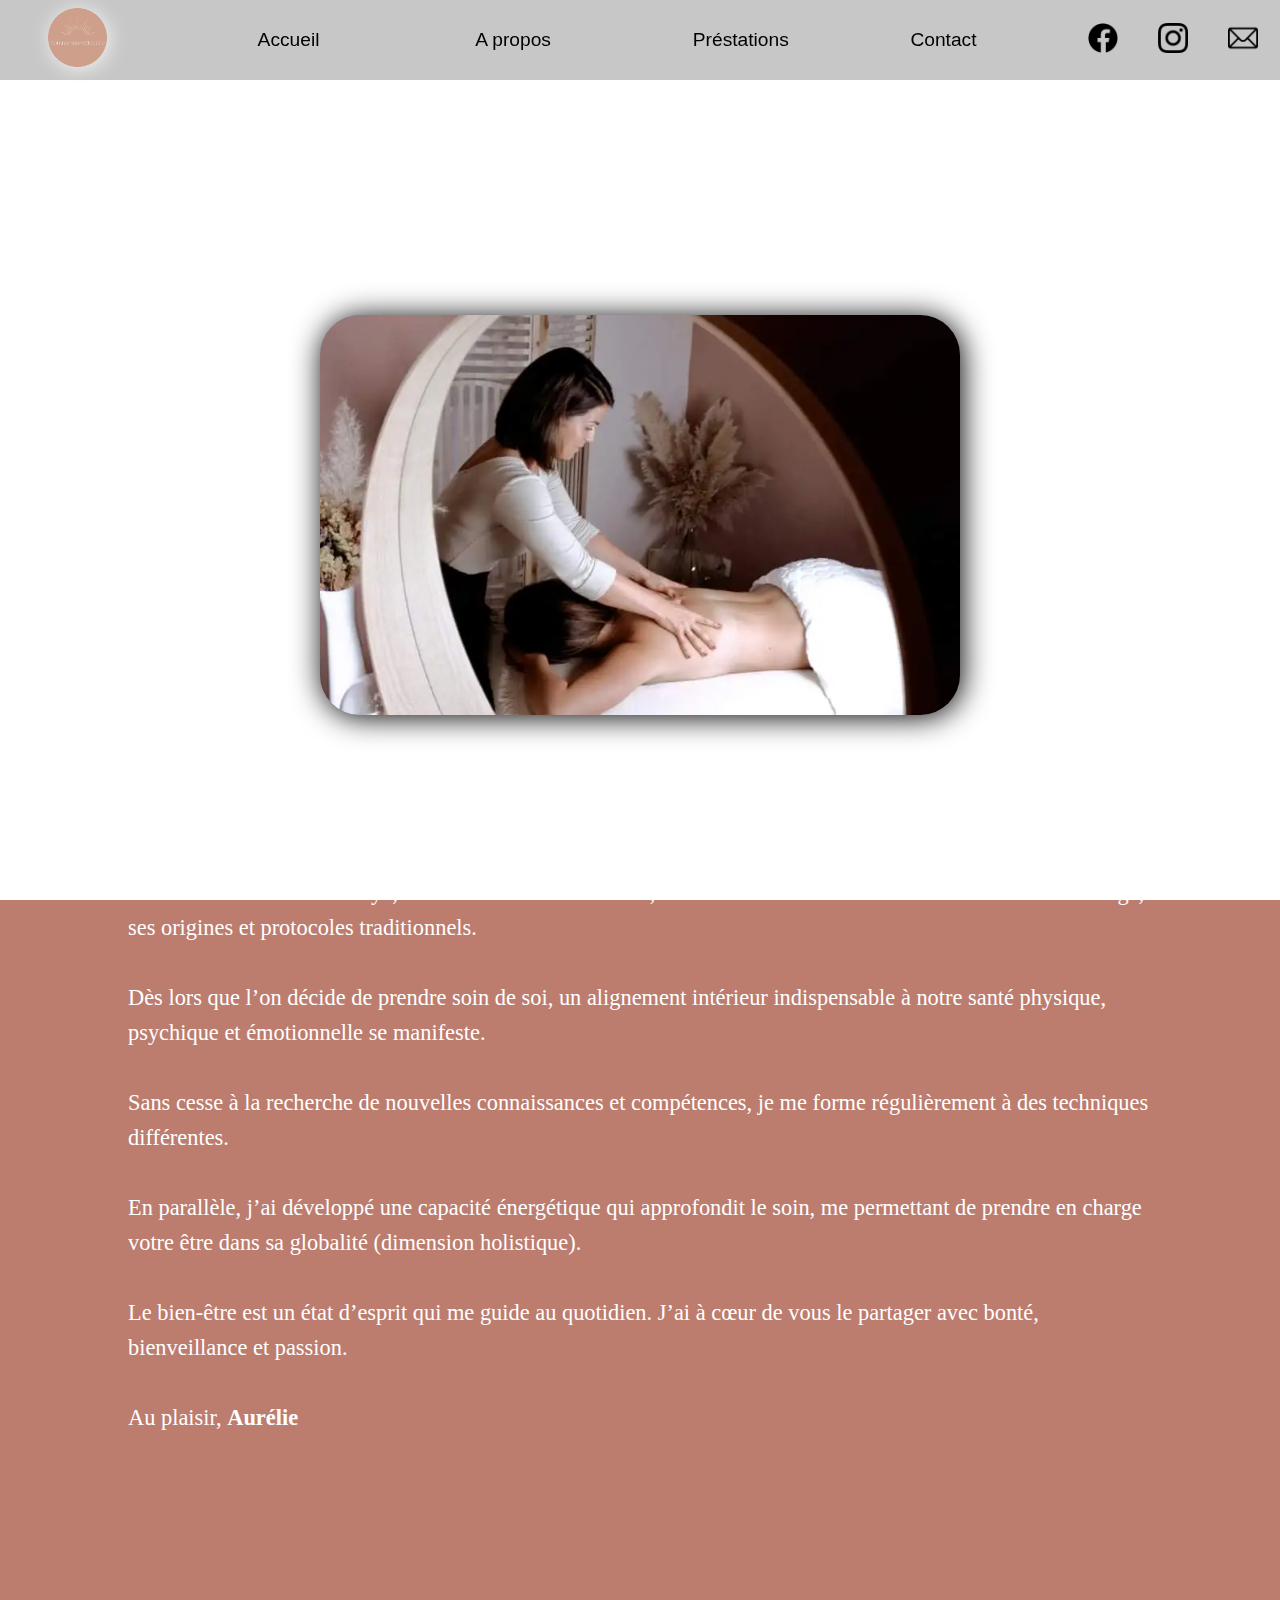
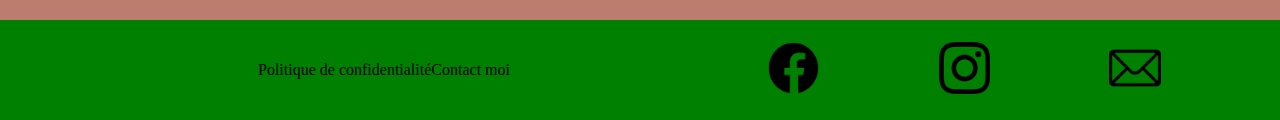
==== page/pageAbout/index2.html @ f1d7e5e0 "evidence" ====
<!DOCTYPE html>
<html lang="en">
  <head>
    <meta charset="UTF-8" />
    <meta http-equiv="X-UA-Compatible" content="IE=edge" />
    <meta name="viewport" content="width=device-width, initial-scale=1.0" />
    <link rel="stylesheet" href="style2.css" />
    <title>A propos de moi</title>
  </head>
  <body>
    <header>
      <div class="logo-menu">
        <img src="/img/icon/menu.webp" alt="menu logo" />
      </div>
      <nav class="navbar">
        <ul class="navbar-menu">
          <li id="logo-navbar">
            <img src="/img/logo.webp" alt="logo Comme une évidence" />
          </li>
          <li><a href="/index.html#accueil">Accueil</a></li>
          <li><a href="/index.html#about">A propos</a></li>
          <li><a href="/index.html#prestations">Préstations </a></li>
          <li><a href="/index.html#footer">Contact</a></li>
        </ul>

        <ul class="navbar-sociaux">
          <li><img src="/img/icon/facebook.webp" alt="facebook" /></li>
          <li><img src="/img/icon/instagram.webp" alt="instagram" /></li>
          <li>
            <a href="mailto:a.commeuneevidence@gmail.com"
              ><img src="/img/icon/mail.webp" alt="Email"
            /></a>
          </li>
        </ul>
      </nav>
    </header>

    <section class="about">
      <div class="about-container">
        <div class="about-container-pic">
          <div class="title">
            <h2>A propos de Moi</h2>
          </div>
          <div class="pic"></div>
        </div>
        <div class="about-container-para">
          <p>
            Esthéticienne diplômée depuis 2007, les soins du corps m’ont
            toujours paru être « Comme une évidence ». Une formation à l’école
            Azendaye, N°1 du Bien-être en France, a enrichi mes connaissances de
            la culture du massage, ses origines et protocoles traditionnels.<br />
            <br />
            Dès lors que l’on décide de prendre soin de soi, un alignement
            intérieur indispensable à notre santé physique, psychique et
            émotionnelle se manifeste.<br />
            <br />
            Sans cesse à la recherche de nouvelles connaissances et compétences,
            je me forme régulièrement à des techniques différentes.<br />
            <br />
            En parallèle, j’ai développé une capacité énergétique qui
            approfondit le soin, me permettant de prendre en charge votre être
            dans sa globalité (dimension holistique).<br />
            <br />
            Le bien-être est un état d’esprit qui me guide au quotidien. J’ai à
            cœur de vous le partager avec bonté, bienveillance et passion.
            <br />
            <br /><span>Au plaisir, <strong>Aurélie</strong></span>
          </p>
        </div>
      </div>
    </section>

    <footer>
      <ul class="footer-ref">
        <li>Politique de confidentialité</li>
        <li>Contact moi</li>
        <li></li>
        <li></li>
      </ul>

      <ul class="footer-sociaux">
        <li><img src="/img/icon/facebook.webp" alt="facebook" /></li>
        <li><img src="/img/icon/instagram.webp" alt="instagram" /></li>
        <li>
          <a href="mailto:a.commeuneevidence@gmail.com"
            ><img src="/img/icon/mail.webp" alt="mail"
          /></a>
        </li>
      </ul>
    </footer>

    <script src="index2.js"></script>
  </body>
</html>
---- page/pageAbout/style2.css ----
/***** Variable ****/

@font-face {
    font-family: "tanPearl";
    src: url("../font/Tan Pearl/TAN-PEARL.ttf");
    font-display: swap;
  }



* {
    padding: 0;
    margin: 0;
    box-sizing: border-box;
    list-style: none;
} 

html, body {
    overflow-x: hidden;
    scroll-behavior: smooth;
    cursor: default;
    background: #bc7d6f;
}

header {
    position: relative;
    width: 100%;
    height: 80px;
}

header:before {
    content: "";
    position: absolute;
    height: 100vh;
    width: 100%;
    background: white;
    top: 0;
    animation: headerLoading 3s ease-in-out forwards;
}

header .logo-menu {
   display: none;
   position: fixed;
   transition: 0.5s ease;
}


header .logo-menu img {
    width: 50px;
    height: 50px;
}

.navbar {
    position: fixed;
    top: 0;
    display: flex;
    align-items: center;
    justify-content: space-around;
    height: 80px;
    width: 100%;
    background: rgba(128, 128, 128, 0.445);
    transition: 0.8s ease;
    z-index: 5;
}

.navbar-menu {
    display: flex;
    align-items: center;
    justify-content: space-around;
    height: 100%;
    width: 85%;
    transition: 0.8s ease;
}

#logo-navbar img {
    width: 75px;
    height: 75px;
    transition: 0.8s ease;
    filter: drop-shadow(2px 2px 10px whitesmoke);
}

#logo-navbar:hover {
    transform: scale(1.1);
    transition: 0.3s ease;
  }

 .navbar-menu li {
        width: 100%;
        font-size: 1.2rem;
        font-family: sans-serif;
        margin: 0 40px 0 40px;
        transition: 0.8s ease;
        cursor: pointer;
 } 

 .navbar-menu a {
    color: black;
    text-decoration: none;
 }

 .navbar-menu a:hover {
    color: #b48e7f;
    filter: drop-shadow(2px 2px 5px white);
    transition: 0.5s ease;
 }

 .navbar-sociaux {
    display: flex;
    align-items: center;
    justify-content: space-around;
    width: 15%;
    height: 100%;
    transition: 0.8s ease;
 }

 .navbar-sociaux li img {
    width: 30px;
    height: 30px;
    margin-right: 40px;
    transition: 0.8s ease;
    cursor: pointer;
 }

 .about {
    width: 100%;
    height: 1500px;
 }

 .about-container {
    display: flex;
    flex-direction: column;
    justify-content: center;
    align-items: center;
    margin: 40px auto;
 }

 .about-container-pic {
    width: 50%;
    height: 500px;
    margin: 60px auto;
 }

 .about-container-pic .title {
    width: 100%;
    height: 15%;
    margin: 30px auto;
    text-align: center;
    text-transform: uppercase;
    color: white;
 }

 .about-container-pic .pic {
    width: 100%;
    height: 80%;
    border-radius: 40px;
    filter: drop-shadow(2px 2px 15px black);
    background: url('/img/profilpic.webp') center/cover; 
 }

 .about-container-para {
    width: 80%;
    height: 900px;
 }

 .about-container-para p {
    margin: 100px auto;
    font-size: 1.4rem;
    font-weight: 500;
    line-height: 35px;
    color: white;
 }

 footer {
    display: flex;
    width: 100%;
    height: 100px;
    background: green;
 }

 footer ul {
    display: flex;
 }

 .footer-ref {
    display: flex;
    justify-content: center;
    align-items: center;
    width: 60%;
 }

 .footer-sociaux {
    display: flex;
    justify-content: center;
    align-items: center;
    width: 40%;
 }
 ul img {
    width: 30%;
    height: auto;
 }



 /**** Js Anime *****/

 .navbar-anim {
    height: 45px;
    background: #b48e7f;
    transition: 0.8s ease;
    z-index: 3;
 }

 .navbar-anim #logo-navbar img {
    width: 40px;
    height: 40px;
    transition: 0.8s ease;
 }

 .navbar-anim li {
    font-size: 1.2rem;
 }

 .navbar-anim a:hover {
    color: black;
    text-decoration: none;
 }

/**** Media Query ****/ 

@media screen and (max-width: 970px) {


    header .logo-menu {
        transition: 0.5s ease;
        display: block;
         position: fixed;
         top: 40px;
         left: 40px;
         z-index: 6;
       
     }

     .about {
        height: 1900px;
     }

   
     .about-container-pic {
        width: 75%;
        height: 300px;
     }
 }

 /**** KeyFrame ****/

 @keyframes headerLoading {
    from {
      opacity: 100%;
      z-index: 100;
    }
    to {
      z-index: -1;
      opacity: 0%;
      background: transparent;
    }
  }

 /**** Js NavBar Mobile ****/ 

 .navbar-mobile {
   position: fixed;
    display: flex;
    flex-direction: column;
    justify-content: center;
    align-items: center;
    height: 100vh;
    width: 100%;
    transform: translateX(-100%);
    opacity: 0.2;
    z-index: 1;
    transition: 0.8s ease-in-out;
 }

 .navbar-mobile .navbar-menu {
    display: flex;
    justify-content: space-around;
    align-items: center;
    flex-direction: column;
    height: 80%;
    width: 100%;
    padding-top: 50px;
    background: #b48e7f;
 }

 .navbar-mobile .navbar-menu #logo-navbar img {
    width: 100px;
    height: 100px;
 }

 .navbar-mobile .navbar-menu li {
    display: flex;
    justify-content: center;
    align-items: center;
    font-size: 1.5rem;
 }

.navbar-mobile .navbar-sociaux {
    display: flex;
    height: 20%;
    width: 100%;
    background: #b48e7f;
}

.navbar-mobile-toggle {
    transform: translateX(0);
    opacity: 1;
    transition: 0.8s ease-in-out;
  }
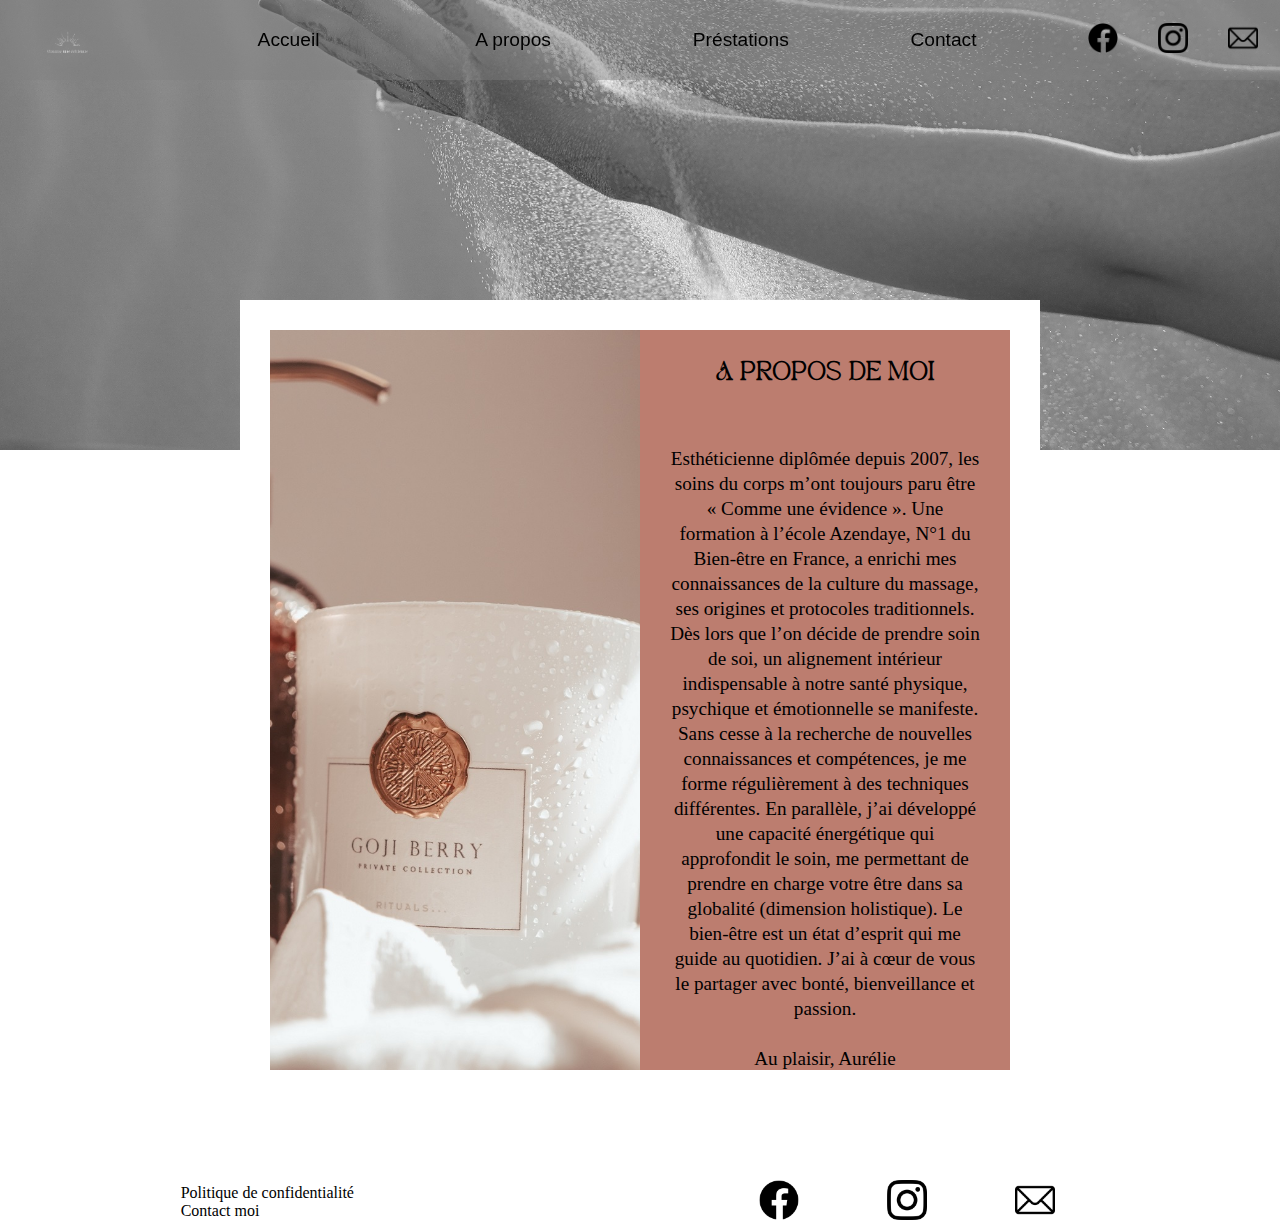
==== commit f4b8bd4e: "evidence" ====
--- a/page/pageAbout/index2.html
+++ b/page/pageAbout/index2.html
@@ -1,21 +1,22 @@
 <!DOCTYPE html>
-<html lang="en">
+<html lang="fr">
   <head>
     <meta charset="UTF-8" />
     <meta http-equiv="X-UA-Compatible" content="IE=edge" />
     <meta name="viewport" content="width=device-width, initial-scale=1.0" />
-    <link rel="stylesheet" href="style2.css" />
+    <link rel="stylesheet" href="/style/pages/style.css" />
     <title>A propos de moi</title>
   </head>
   <body>
-    <header>
+    <header id="about-page">
       <div class="logo-menu">
         <img src="/img/icon/menu.webp" alt="menu logo" />
       </div>
+
       <nav class="navbar">
         <ul class="navbar-menu">
           <li id="logo-navbar">
-            <img src="/img/logo.webp" alt="logo Comme une évidence" />
+            <img src="/img/logo-2023-noir.webp" alt="logo Comme une évidence" />
           </li>
           <li><a href="/index.html#accueil">Accueil</a></li>
           <li><a href="/index.html#about">A propos</a></li>
@@ -36,36 +37,34 @@
     </header>
 
     <section class="about">
-      <div class="about-container">
-        <div class="about-container-pic">
-          <div class="title">
-            <h2>A propos de Moi</h2>
+      <div class="about-title-container">
+        <div class="about-title-content">
+          <div class="about-picture"></div>
+        </div>
+        <div class="about-para-pic">
+          <div class="about-para-pic-content">
+            <div class="about-pic"></div>
+            <div class="about-para">
+              <h3>A propos de Moi</h3>
+              <p>
+                Esthéticienne diplômée depuis 2007, les soins du corps m’ont
+                toujours paru être « Comme une évidence ». Une formation à
+                l’école Azendaye, N°1 du Bien-être en France, a enrichi mes
+                connaissances de la culture du massage, ses origines et
+                protocoles traditionnels. Dès lors que l’on décide de prendre
+                soin de soi, un alignement intérieur indispensable à notre santé
+                physique, psychique et émotionnelle se manifeste. Sans cesse à
+                la recherche de nouvelles connaissances et compétences, je me
+                forme régulièrement à des techniques différentes. En parallèle,
+                j’ai développé une capacité énergétique qui approfondit le soin,
+                me permettant de prendre en charge votre être dans sa globalité
+                (dimension holistique). Le bien-être est un état d’esprit qui me
+                guide au quotidien. J’ai à cœur de vous le partager avec bonté,
+                bienveillance et passion. <br />
+                <br />Au plaisir, Aurélie
+              </p>
+            </div>
           </div>
-          <div class="pic"></div>
-        </div>
-        <div class="about-container-para">
-          <p>
-            Esthéticienne diplômée depuis 2007, les soins du corps m’ont
-            toujours paru être « Comme une évidence ». Une formation à l’école
-            Azendaye, N°1 du Bien-être en France, a enrichi mes connaissances de
-            la culture du massage, ses origines et protocoles traditionnels.<br />
-            <br />
-            Dès lors que l’on décide de prendre soin de soi, un alignement
-            intérieur indispensable à notre santé physique, psychique et
-            émotionnelle se manifeste.<br />
-            <br />
-            Sans cesse à la recherche de nouvelles connaissances et compétences,
-            je me forme régulièrement à des techniques différentes.<br />
-            <br />
-            En parallèle, j’ai développé une capacité énergétique qui
-            approfondit le soin, me permettant de prendre en charge votre être
-            dans sa globalité (dimension holistique).<br />
-            <br />
-            Le bien-être est un état d’esprit qui me guide au quotidien. J’ai à
-            cœur de vous le partager avec bonté, bienveillance et passion.
-            <br />
-            <br /><span>Au plaisir, <strong>Aurélie</strong></span>
-          </p>
         </div>
       </div>
     </section>
@@ -89,6 +88,25 @@
       </ul>
     </footer>
 
-    <script src="index2.js"></script>
+    <script src="/script/index.js"></script>
+    <script>
+      const logoMenu2 = document.querySelector(".logo-menu");
+      console.log(logoMenu);
+
+      logoMenu2.addEventListener("click", () => {
+        if (window.innerWidth < 972) {
+          console.log("coucoucoucoucou");
+          navBar.classList.toggle("navbar-mobile-toggle");
+        }
+      });
+
+      window.addEventListener("scroll", () => {
+        if (window.innerWidth > 972 && window.scrollY > 100) {
+          navBar.classList.add("navbar-anim");
+        } else {
+          navBar.classList.remove("navbar-anim");
+        }
+      });
+    </script>
   </body>
 </html>
--- a/style/pages/style.css
+++ b/style/pages/style.css
@@ -0,0 +1,1259 @@
+/**** Font ****/
+@font-face {
+  font-family: "tanPearl";
+  src: url("../font/Tan Pearl/TAN-PEARL.ttf");
+  font-display: swap;
+}
+@font-face {
+  font-family: "";
+  src: "";
+}
+/**** Variable Colors ****/
+/*** KeyFrames ***/
+@keyframes headerLoading {
+  from {
+    opacity: 100%;
+    z-index: 100;
+  }
+  to {
+    z-index: -1;
+    opacity: 0%;
+    background: transparent;
+  }
+}
+@keyframes logoBounce {
+  from {
+    transform: translateY(0);
+  }
+  to {
+    transform: translateY(-5px);
+  }
+}
+@keyframes fade {
+  from {
+    opacity: 0;
+  }
+  to {
+    opacity: 1;
+  }
+}
+@keyframes shine {
+  0% {
+    opacity: 0;
+    background-position: 0;
+  }
+  15% {
+    opacity: 1;
+  }
+  50% {
+    background-position: 350px;
+  }
+  85% {
+    opacity: 1;
+  }
+  100% {
+    opacity: 0;
+    background-position: 700px;
+  }
+}
+@keyframes shineTablette {
+  0% {
+    background-position: 0;
+  }
+  50% {
+    background-position: 175px;
+  }
+  100% {
+    background-position: 350px;
+  }
+}
+/***** Media Query ****/
+* {
+  box-sizing: border-box;
+  margin: 0;
+  padding: 0;
+  list-style: none;
+}
+
+html,
+body {
+  overflow-x: hidden;
+  scroll-behavior: smooth;
+  cursor: default;
+}
+
+#accueil {
+  position: relative;
+  width: 100%;
+  height: 100vh;
+  background: url("/img/headerbkgd.webp") center/cover;
+}
+#accueil .test-title {
+  position: absolute;
+  width: 100%;
+  min-height: 100vh;
+  padding: 0;
+  display: flex;
+  flex-direction: column;
+  justify-content: center;
+  align-items: center;
+  z-index: 5;
+  background: rgb(255, 250, 250);
+  animation: headerLoading 6.3s ease forwards;
+  animation-delay: 2.5s;
+}
+#accueil .test-title h1 {
+  display: flex;
+  justify-content: center;
+  align-items: center;
+  min-height: 100vh;
+  font-family: tanPearl;
+  font-display: swap;
+  font-size: 3rem;
+  font-weight: 800;
+  text-align: center;
+  padding: 60px;
+  color: rgba(255, 255, 255, 0.658);
+  transition: 0.5s ease-in-out;
+  background: linear-gradient(to right, #bc7d6f 0, rgba(128, 128, 128, 0.384) 5%, #bc7d6f 20%);
+  -webkit-background-clip: text;
+  -webkit-text-fill-color: transparent;
+  animation: shine 2.7s linear forwards;
+}
+@media screen and (max-width: 970px) {
+  #accueil .test-title h1 {
+    font-size: 2rem;
+    -webkit-background-clip: text;
+    animation: shineTablette 2.7s linear forwards;
+  }
+}
+#accueil .logo-menu {
+  display: none;
+}
+@media screen and (max-width: 970px) {
+  #accueil .logo-menu {
+    display: block;
+    position: fixed;
+    top: 40px;
+    left: 40px;
+    z-index: 3;
+  }
+  #accueil .logo-menu img {
+    width: 50px;
+    height: 50px;
+  }
+}
+
+nav {
+  position: fixed;
+  top: 0;
+  display: flex;
+  align-items: center;
+  justify-content: space-around;
+  height: 80px;
+  width: 100%;
+  background: rgba(128, 128, 128, 0.445);
+  transition: 0.8s ease;
+  z-index: 4;
+}
+@media screen and (max-width: 970px) {
+  nav {
+    transition: none;
+    opacity: 0;
+  }
+}
+nav .navbar-menu {
+  display: flex;
+  align-items: center;
+  justify-content: space-around;
+  height: 100%;
+  width: 85%;
+  transition: 0.8s ease;
+}
+@media screen and (max-width: 970px) {
+  nav .navbar-menu {
+    width: 100%;
+    transition: none;
+  }
+}
+nav .navbar-menu #logo-navbar img {
+  display: flex;
+  justify-content: center;
+  align-items: center;
+  width: 40%;
+  height: 40%;
+  padding-top: 15px;
+  transition: 0.8s ease;
+  filter: drop-shadow(2px 2px 10px whitesmoke);
+}
+nav .navbar-menu #logo-navbar img:hover {
+  transform: scale(1.1);
+  transition: 0.3s ease;
+}
+nav .navbar-menu li {
+  width: 100%;
+  font-size: 1.2rem;
+  font-family: sans-serif;
+  margin: 0 40px 0 40px;
+  transition: 0.8s ease;
+  cursor: pointer;
+}
+@media screen and (max-width: 970px) {
+  nav .navbar-menu li {
+    margin: 0 15px 0 15px;
+  }
+}
+nav .navbar-menu li a {
+  text-decoration: none;
+  color: black;
+}
+nav .navbar-menu li a:hover {
+  color: #b48e7f;
+  filter: drop-shadow(2px 2px 5px white);
+  transition: 0.5s ease;
+}
+nav .navbar-sociaux {
+  display: flex;
+  align-items: center;
+  justify-content: space-around;
+  width: 15%;
+  height: 100%;
+  transition: 0.8s ease;
+}
+@media screen and (max-width: 970px) {
+  nav .navbar-sociaux {
+    transition: none;
+  }
+}
+nav .navbar-sociaux li img {
+  width: 30px;
+  height: 30px;
+  margin-right: 40px;
+  transition: 0.8s ease;
+  cursor: pointer;
+}
+nav .navbar-sociaux li img:hover {
+  animation: logoBounce 0.5s forwards;
+  transition: 0.8s ease;
+}
+
+.title {
+  display: flex;
+  justify-content: center;
+  align-items: center;
+  margin: 0 auto;
+  width: 100%;
+  height: 100%;
+}
+.title .title-img {
+  width: 40%;
+  height: 40%;
+  background: url(/img/logo-2023-noir.webp) center/cover;
+}
+@media screen and (max-width: 970px) {
+  .title .title-img {
+    height: 40%;
+    width: 80%;
+  }
+}
+
+/**** JS Navbar ****/
+.navbar-anim {
+  height: 45px;
+  background: #bc7d6f;
+  transition: 0.8s ease;
+  z-index: 3;
+}
+.navbar-anim .navbar-menu {
+  transition: 0.8s ease;
+}
+.navbar-anim .navbar-menu #logo-navbar img {
+  width: 80px;
+  height: 80px;
+  transition: 0.8s ease;
+}
+.navbar-anim .navbar-menu li {
+  font-size: 1.2rem;
+}
+.navbar-anim .navbar-menu li a {
+  color: black;
+  text-decoration: none;
+}
+.navbar-anim .navbar-menu li a:hover {
+  color: black;
+}
+.navbar-anim .navbar-sociaux li img {
+  width: 20px;
+  height: 20px;
+}
+
+/**** JS NavBar Mobile ****/
+.navbar-mobile {
+  display: flex;
+  flex-direction: column;
+  justify-content: center;
+  align-items: center;
+  height: 100vh;
+  transform: translateX(-100%);
+  opacity: 0.2;
+  z-index: 2;
+  transition: 0.8s ease-in-out;
+}
+.navbar-mobile .navbar-menu {
+  display: flex;
+  justify-content: space-around;
+  align-items: center;
+  flex-direction: column;
+  height: 80%;
+  width: 100%;
+  padding-top: 50px;
+  background: #bc7d6f;
+}
+.navbar-mobile .navbar-menu #logo-navbar img {
+  width: 200px;
+  height: 200px;
+}
+.navbar-mobile .navbar-menu li {
+  display: flex;
+  justify-content: center;
+  align-items: center;
+  font-size: 1.5rem;
+}
+.navbar-mobile .navbar-sociaux {
+  display: flex;
+  height: 20%;
+  width: 100%;
+  background: #bc7d6f;
+}
+
+.navbar-mobile-toggle {
+  transform: translateX(0);
+  opacity: 1;
+  transition: 0.8s ease-in-out;
+}
+
+.mission-section {
+  height: 800px;
+  width: 100%;
+  background: url("/img/bkgd-mission.webp") center/cover;
+}
+@media screen and (max-width: 970px) {
+  .mission-section {
+    height: auto;
+  }
+}
+
+.mission-section-container {
+  display: flex;
+  justify-content: center;
+  align-items: center;
+  height: 100%;
+  max-width: 98%;
+}
+@media screen and (max-width: 970px) {
+  .mission-section-container {
+    flex-direction: column;
+    justify-content: center;
+    align-items: center;
+    height: auto;
+    max-width: 70rem;
+  }
+}
+.mission-section-container .container-text {
+  min-width: 45rem;
+  max-width: 45rem;
+  height: 30rem;
+  transform: translateX(-5rem);
+  background: #bc7d6f;
+  border-radius: 0.8rem;
+}
+@media screen and (max-width: 970px) {
+  .mission-section-container .container-text {
+    margin: 0 auto 50px auto;
+    transform: translateY(-5rem);
+    min-width: 20rem;
+    max-width: 20rem;
+  }
+}
+.mission-section-container .container-text .container-text-content {
+  display: flex;
+  flex-direction: column;
+  justify-content: center;
+  align-items: center;
+  width: 100%;
+  height: auto;
+  opacity: 0;
+  transform: translateX(-100px);
+  transition: 0.8s ease;
+}
+@media screen and (max-width: 970px) {
+  .mission-section-container .container-text .container-text-content {
+    display: flex;
+    flex-direction: column;
+    justify-content: center;
+    align-items: center;
+  }
+}
+.mission-section-container .container-text .container-text-content h2 {
+  text-transform: uppercase;
+  text-align: center;
+  margin: 25px 0;
+  font-size: 1.8rem;
+}
+@media screen and (max-width: 970px) {
+  .mission-section-container .container-text .container-text-content h2 {
+    font-size: 1.2rem;
+    margin-top: 150px;
+    margin-bottom: 10px;
+  }
+}
+.mission-section-container .container-text .container-text-content p {
+  width: 350px;
+  height: 500px;
+  text-align: center;
+  text-transform: uppercase;
+  font-weight: 700;
+  line-height: 45px;
+  margin-top: 15px;
+  color: white;
+}
+@media screen and (max-width: 970px) {
+  .mission-section-container .container-text .container-text-content p {
+    max-width: fit-content;
+    margin: 20px 15px 0 15px;
+    font-size: 0.8rem;
+    line-height: 28px;
+    font-weight: 500;
+  }
+}
+.mission-section-container .container-text .container-text-content a {
+  cursor: pointer;
+  text-decoration: none;
+  display: flex;
+  justify-content: center;
+  align-items: center;
+  margin-top: 50px;
+  height: auto;
+  color: #e4d2c8;
+  font-family: tanPearl;
+}
+@media screen and (max-width: 970px) {
+  .mission-section-container .container-text .container-text-content a {
+    margin: 0;
+    padding: 40px 0;
+  }
+}
+.mission-section-container .container-pic {
+  min-width: 25rem;
+  max-width: 30rem;
+  height: 25rem;
+  border-radius: 0.8rem;
+  z-index: 1;
+  background: url(/img/profilpic.webp) center/cover;
+  opacity: 0;
+  transition: 1.2s ease-in-out;
+}
+@media screen and (max-width: 970px) {
+  .mission-section-container .container-pic {
+    min-width: 15rem;
+    max-width: 15rem;
+    min-height: 10rem;
+    max-height: 10rem;
+    margin-top: 50px;
+  }
+}
+
+.vertical-text {
+  position: absolute;
+  right: 0;
+  display: flex;
+  justify-content: center;
+  align-items: flex-end;
+  height: 100%;
+  width: 3%;
+  transform: rotate(180deg);
+  letter-spacing: 2px;
+  font-size: 1rem;
+  font-family: tanPearl;
+  font-display: swap;
+  margin: 0 10px;
+  writing-mode: vertical-rl;
+  color: black;
+}
+@media screen and (max-width: 970px) {
+  .vertical-text {
+    display: none;
+  }
+}
+
+/**** JS anim ****/
+.separateur {
+  position: relative;
+  display: flex;
+  justify-content: center;
+  align-items: center;
+  height: 400px;
+  width: 100%;
+  background: url("/img/separateur-bkgd.webp") center/cover fixed;
+}
+@media screen and (max-width: 970px) {
+  .separateur {
+    height: 200px;
+  }
+}
+.separateur .carrousel-content {
+  display: flex;
+  justify-content: center;
+  align-items: center;
+  background: #e4d2c8;
+  width: 80%;
+  height: 80%;
+  border-radius: 25px;
+}
+@media screen and (max-width: 970px) {
+  .separateur .carrousel-content {
+    text-align: center;
+    width: 95%;
+    height: 85%;
+    font-size: 0.8rem;
+  }
+}
+.separateur .carrousel,
+.separateur .carrousel-avis {
+  height: 65%;
+  width: 70%;
+  background: #bc7d6f;
+  border-radius: 45px;
+  display: flex;
+  justify-content: center;
+  align-items: center;
+  padding: 30px;
+  font-size: 1.3rem;
+}
+@media screen and (max-width: 970px) {
+  .separateur .carrousel,
+  .separateur .carrousel-avis {
+    height: 80%;
+    width: 90%;
+    padding: 10px;
+  }
+}
+.separateur .carrousel strong,
+.separateur .carrousel-avis strong {
+  color: #ab7c72;
+}
+.separateur .carrousel span em,
+.separateur .carrousel-avis span em {
+  display: flex;
+  justify-content: center;
+  align-items: center;
+  text-align: center;
+  margin: 15px 0;
+}
+
+.slider div,
+.slider-avis div {
+  max-width: 100%;
+  padding: 0 15px;
+  display: none;
+}
+
+div.active,
+div.avis-active {
+  display: block;
+  animation: fade 0.8s ease;
+}
+
+.prestations-section {
+  position: relative;
+  display: flex;
+  flex-direction: column;
+  justify-content: space-between;
+  align-items: center;
+  width: 100%;
+  height: 800px;
+  overflow-y: hidden;
+  background: url(../../img/bkgdPrestations.webp) center/cover;
+}
+@media screen and (max-width: 1350px) {
+  .prestations-section {
+    height: auto;
+  }
+}
+.prestations-section .prestations-title {
+  position: relative;
+  width: 100%;
+  height: 15%;
+  display: flex;
+  justify-content: center;
+  align-items: center;
+  margin-top: 80px;
+  font-size: 1.8rem;
+  color: #dfc8c3;
+  letter-spacing: 2px;
+  text-transform: uppercase;
+}
+@media screen and (max-width: 970px) {
+  .prestations-section .prestations-title {
+    font-size: 1.3rem;
+    text-align: center;
+  }
+}
+.prestations-section .prestations-title::after {
+  content: "";
+  position: absolute;
+  width: 20%;
+  height: 1px;
+  background: #e4d2c8;
+  bottom: 10px;
+  left: 50%;
+  transform: translateX(-50%);
+}
+@media screen and (max-width: 1350px) {
+  .prestations-section .prestations-title::after {
+    bottom: -40px;
+  }
+}
+
+.card-container {
+  display: flex;
+  justify-content: center;
+  align-items: start;
+  width: 100%;
+  height: auto;
+  padding: 30px 30px 80px 30px;
+  margin-bottom: 100px;
+  transition: 1.5s ease-in-out;
+}
+.card-container .card-container-left {
+  display: flex;
+  justify-content: space-around;
+  align-items: center;
+  width: 96%;
+  height: auto;
+  opacity: 0;
+  transform: translateY(100px);
+  transition: 1.2s ease;
+}
+@media screen and (max-width: 1350px) {
+  .card-container .card-container-left {
+    flex-direction: column;
+    justify-content: space-around;
+    padding-top: 50px;
+  }
+}
+
+.card-all {
+  position: relative;
+  display: flex;
+  flex-direction: column;
+  justify-content: center;
+  align-items: center;
+  width: 300px;
+  height: auto;
+  transition: 1.5s ease-in-out;
+}
+@media screen and (max-width: 1350px) {
+  .card-all {
+    margin: 30px 0;
+  }
+}
+.card-all .card-massage-visible {
+  background: url(/img/missionMassage.webp) center/cover;
+}
+.card-all .card-hollitique-visible {
+  background: url(/img/holitique.webp) center/cover;
+}
+.card-all .card-cadeau-visible {
+  background: url(/img/cadeau.webp) center/cover;
+}
+.card-all .card-massage-visible,
+.card-all .card-hollitique-visible,
+.card-all .card-cadeau-visible {
+  display: flex;
+  justify-content: center;
+  align-items: center;
+  width: 300px;
+  height: 300px;
+  min-width: 200px;
+  min-height: 200px;
+  border-radius: 100%;
+  filter: drop-shadow(2px 2px 20px black);
+  transition: 1.5s ease-in-out;
+}
+@media screen and (max-width: 970px) {
+  .card-all .card-massage-visible,
+  .card-all .card-hollitique-visible,
+  .card-all .card-cadeau-visible {
+    width: 200px;
+    height: 200px;
+  }
+}
+.card-all .card-massage-visible .card-massage-face,
+.card-all .card-massage-visible .card-hollitique-face,
+.card-all .card-massage-visible .card-cadeau-face,
+.card-all .card-hollitique-visible .card-massage-face,
+.card-all .card-hollitique-visible .card-hollitique-face,
+.card-all .card-hollitique-visible .card-cadeau-face,
+.card-all .card-cadeau-visible .card-massage-face,
+.card-all .card-cadeau-visible .card-hollitique-face,
+.card-all .card-cadeau-visible .card-cadeau-face {
+  width: 100%;
+  height: 100%;
+  display: flex;
+  flex-direction: column;
+  justify-content: space-around;
+  align-items: center;
+  transition: 1.5s ease-in-out;
+}
+.card-all .card-massage-visible .card-massage-face h3,
+.card-all .card-massage-visible .card-hollitique-face h3,
+.card-all .card-massage-visible .card-cadeau-face h3,
+.card-all .card-hollitique-visible .card-massage-face h3,
+.card-all .card-hollitique-visible .card-hollitique-face h3,
+.card-all .card-hollitique-visible .card-cadeau-face h3,
+.card-all .card-cadeau-visible .card-massage-face h3,
+.card-all .card-cadeau-visible .card-hollitique-face h3,
+.card-all .card-cadeau-visible .card-cadeau-face h3 {
+  width: 100%;
+  height: 20%;
+  margin: 50% auto;
+  font-size: 2rem;
+  text-align: center;
+  color: white;
+  text-transform: uppercase;
+}
+@media screen and (max-width: 970px) {
+  .card-all .card-massage-visible .card-massage-face h3,
+  .card-all .card-massage-visible .card-hollitique-face h3,
+  .card-all .card-massage-visible .card-cadeau-face h3,
+  .card-all .card-hollitique-visible .card-massage-face h3,
+  .card-all .card-hollitique-visible .card-hollitique-face h3,
+  .card-all .card-hollitique-visible .card-cadeau-face h3,
+  .card-all .card-cadeau-visible .card-massage-face h3,
+  .card-all .card-cadeau-visible .card-hollitique-face h3,
+  .card-all .card-cadeau-visible .card-cadeau-face h3 {
+    font-size: 1.3rem;
+  }
+}
+.card-all .card-massage-hidden,
+.card-all .card-hollitique-hidden,
+.card-all .card-cadeau-hidden {
+  position: absolute;
+  display: flex;
+  justify-content: center;
+  align-items: center;
+  width: 50px;
+  height: 50px;
+  background: grey;
+  border-radius: 100%;
+  opacity: 0;
+  transition: 1.5s ease-in-out;
+  cursor: default;
+}
+.card-all .card-massage-hidden .card-massage-revel,
+.card-all .card-massage-hidden .card-hollitique-revel,
+.card-all .card-massage-hidden .card-cadeau-revel,
+.card-all .card-hollitique-hidden .card-massage-revel,
+.card-all .card-hollitique-hidden .card-hollitique-revel,
+.card-all .card-hollitique-hidden .card-cadeau-revel,
+.card-all .card-cadeau-hidden .card-massage-revel,
+.card-all .card-cadeau-hidden .card-hollitique-revel,
+.card-all .card-cadeau-hidden .card-cadeau-revel {
+  display: flex;
+  flex-direction: column;
+  justify-content: center;
+  align-items: center;
+}
+.card-all .card-massage-hidden .card-massage-revel .para,
+.card-all .card-massage-hidden .card-massage-revel p,
+.card-all .card-massage-hidden .card-hollitique-revel .para,
+.card-all .card-massage-hidden .card-hollitique-revel p,
+.card-all .card-massage-hidden .card-cadeau-revel .para,
+.card-all .card-massage-hidden .card-cadeau-revel p,
+.card-all .card-hollitique-hidden .card-massage-revel .para,
+.card-all .card-hollitique-hidden .card-massage-revel p,
+.card-all .card-hollitique-hidden .card-hollitique-revel .para,
+.card-all .card-hollitique-hidden .card-hollitique-revel p,
+.card-all .card-hollitique-hidden .card-cadeau-revel .para,
+.card-all .card-hollitique-hidden .card-cadeau-revel p,
+.card-all .card-cadeau-hidden .card-massage-revel .para,
+.card-all .card-cadeau-hidden .card-massage-revel p,
+.card-all .card-cadeau-hidden .card-hollitique-revel .para,
+.card-all .card-cadeau-hidden .card-hollitique-revel p,
+.card-all .card-cadeau-hidden .card-cadeau-revel .para,
+.card-all .card-cadeau-hidden .card-cadeau-revel p {
+  max-height: 10px;
+  max-width: 10px;
+  opacity: 0;
+  background-color: white;
+  padding: 15px;
+  font-size: 1.1rem;
+}
+@media screen and (max-width: 1000px) {
+  .card-all .card-massage-hidden .card-massage-revel .para,
+  .card-all .card-massage-hidden .card-massage-revel p,
+  .card-all .card-massage-hidden .card-hollitique-revel .para,
+  .card-all .card-massage-hidden .card-hollitique-revel p,
+  .card-all .card-massage-hidden .card-cadeau-revel .para,
+  .card-all .card-massage-hidden .card-cadeau-revel p,
+  .card-all .card-hollitique-hidden .card-massage-revel .para,
+  .card-all .card-hollitique-hidden .card-massage-revel p,
+  .card-all .card-hollitique-hidden .card-hollitique-revel .para,
+  .card-all .card-hollitique-hidden .card-hollitique-revel p,
+  .card-all .card-hollitique-hidden .card-cadeau-revel .para,
+  .card-all .card-hollitique-hidden .card-cadeau-revel p,
+  .card-all .card-cadeau-hidden .card-massage-revel .para,
+  .card-all .card-cadeau-hidden .card-massage-revel p,
+  .card-all .card-cadeau-hidden .card-hollitique-revel .para,
+  .card-all .card-cadeau-hidden .card-hollitique-revel p,
+  .card-all .card-cadeau-hidden .card-cadeau-revel .para,
+  .card-all .card-cadeau-hidden .card-cadeau-revel p {
+    font-size: 0.8rem;
+  }
+}
+
+.container-textVer {
+  position: absolute;
+  right: 0;
+  top: 0;
+  display: flex;
+  justify-content: center;
+  align-items: flex-end;
+  height: 100%;
+  width: 3%;
+  transform: rotate(180deg);
+  letter-spacing: 2px;
+  font-size: 1rem;
+  font-family: tanPearl;
+  font-display: swap;
+  margin: 0 10px;
+  writing-mode: vertical-rl;
+  color: white;
+}
+
+/**** JS Evenet Style ****/
+.card-massage-visible-anim,
+.card-hollitique-visible-anim,
+.card-cadeau-visible-anim {
+  display: flex;
+  justify-content: center;
+  align-items: center;
+  width: 300px;
+  height: 300px;
+  border-radius: 50%;
+  transition: 1.5s ease-in-out;
+  z-index: 1;
+  opacity: 0;
+}
+@media screen and (max-width: 970px) {
+  .card-massage-visible-anim,
+  .card-hollitique-visible-anim,
+  .card-cadeau-visible-anim {
+    width: 200px;
+    height: 200px;
+  }
+}
+.card-massage-visible-anim h3,
+.card-hollitique-visible-anim h3,
+.card-cadeau-visible-anim h3 {
+  width: 100%;
+  height: 20%;
+  margin: 70% auto auto auto;
+  font-size: 2rem;
+  text-align: center;
+  color: white;
+  text-transform: uppercase;
+  opacity: 0;
+}
+
+.card-massage-visible-anim {
+  background: url(/img/missionMassage.webp) center/cover;
+}
+
+.card-hollitique-visible-anim {
+  background: url(/img/holitique.webp) center/cover;
+}
+
+.card-cadeau-visible-anim {
+  background: url(/img/cadeau.webp) center/cover;
+}
+
+.card-massage-hidden-anim,
+.card-hollitique-hidden-anim,
+.card-cadeau-hidden-anim {
+  position: absolute;
+  display: flex;
+  justify-content: center;
+  align-items: center;
+  width: 500px;
+  height: 400px;
+  border-radius: 40px;
+  background: rgba(180, 142, 127, 0.6705882353);
+  opacity: 1;
+  transition: 1.2s ease;
+}
+@media screen and (max-width: 970px) {
+  .card-massage-hidden-anim,
+  .card-hollitique-hidden-anim,
+  .card-cadeau-hidden-anim {
+    width: 350px;
+    height: 300px;
+  }
+}
+.card-massage-hidden-anim .card-massage-revel,
+.card-massage-hidden-anim .card-hollitique-revel,
+.card-massage-hidden-anim .card-cadeau-revel,
+.card-hollitique-hidden-anim .card-massage-revel,
+.card-hollitique-hidden-anim .card-hollitique-revel,
+.card-hollitique-hidden-anim .card-cadeau-revel,
+.card-cadeau-hidden-anim .card-massage-revel,
+.card-cadeau-hidden-anim .card-hollitique-revel,
+.card-cadeau-hidden-anim .card-cadeau-revel {
+  display: flex;
+  flex-direction: column;
+  justify-content: center;
+  align-items: center;
+  z-index: 99999;
+}
+.card-massage-hidden-anim .card-massage-revel .para,
+.card-massage-hidden-anim .card-massage-revel p,
+.card-massage-hidden-anim .card-hollitique-revel .para,
+.card-massage-hidden-anim .card-hollitique-revel p,
+.card-massage-hidden-anim .card-cadeau-revel .para,
+.card-massage-hidden-anim .card-cadeau-revel p,
+.card-hollitique-hidden-anim .card-massage-revel .para,
+.card-hollitique-hidden-anim .card-massage-revel p,
+.card-hollitique-hidden-anim .card-hollitique-revel .para,
+.card-hollitique-hidden-anim .card-hollitique-revel p,
+.card-hollitique-hidden-anim .card-cadeau-revel .para,
+.card-hollitique-hidden-anim .card-cadeau-revel p,
+.card-cadeau-hidden-anim .card-massage-revel .para,
+.card-cadeau-hidden-anim .card-massage-revel p,
+.card-cadeau-hidden-anim .card-hollitique-revel .para,
+.card-cadeau-hidden-anim .card-hollitique-revel p,
+.card-cadeau-hidden-anim .card-cadeau-revel .para,
+.card-cadeau-hidden-anim .card-cadeau-revel p {
+  height: 90%;
+  width: 80%;
+  opacity: 1;
+  background-color: white;
+  padding: 15px;
+  font-size: 1.1rem;
+  transition: 1.2s ease-in;
+  transition-delay: 1s;
+  cursor: default;
+  z-index: 999999;
+}
+@media screen and (max-width: 970px) {
+  .card-massage-hidden-anim .card-massage-revel .para,
+  .card-massage-hidden-anim .card-massage-revel p,
+  .card-massage-hidden-anim .card-hollitique-revel .para,
+  .card-massage-hidden-anim .card-hollitique-revel p,
+  .card-massage-hidden-anim .card-cadeau-revel .para,
+  .card-massage-hidden-anim .card-cadeau-revel p,
+  .card-hollitique-hidden-anim .card-massage-revel .para,
+  .card-hollitique-hidden-anim .card-massage-revel p,
+  .card-hollitique-hidden-anim .card-hollitique-revel .para,
+  .card-hollitique-hidden-anim .card-hollitique-revel p,
+  .card-hollitique-hidden-anim .card-cadeau-revel .para,
+  .card-hollitique-hidden-anim .card-cadeau-revel p,
+  .card-cadeau-hidden-anim .card-massage-revel .para,
+  .card-cadeau-hidden-anim .card-massage-revel p,
+  .card-cadeau-hidden-anim .card-hollitique-revel .para,
+  .card-cadeau-hidden-anim .card-hollitique-revel p,
+  .card-cadeau-hidden-anim .card-cadeau-revel .para,
+  .card-cadeau-hidden-anim .card-cadeau-revel p {
+    font-size: 0.8rem;
+    height: 250px;
+    width: 300px;
+  }
+}
+.card-massage-hidden-anim .card-massage-revel .para a,
+.card-massage-hidden-anim .card-massage-revel p a,
+.card-massage-hidden-anim .card-hollitique-revel .para a,
+.card-massage-hidden-anim .card-hollitique-revel p a,
+.card-massage-hidden-anim .card-cadeau-revel .para a,
+.card-massage-hidden-anim .card-cadeau-revel p a,
+.card-hollitique-hidden-anim .card-massage-revel .para a,
+.card-hollitique-hidden-anim .card-massage-revel p a,
+.card-hollitique-hidden-anim .card-hollitique-revel .para a,
+.card-hollitique-hidden-anim .card-hollitique-revel p a,
+.card-hollitique-hidden-anim .card-cadeau-revel .para a,
+.card-hollitique-hidden-anim .card-cadeau-revel p a,
+.card-cadeau-hidden-anim .card-massage-revel .para a,
+.card-cadeau-hidden-anim .card-massage-revel p a,
+.card-cadeau-hidden-anim .card-hollitique-revel .para a,
+.card-cadeau-hidden-anim .card-hollitique-revel p a,
+.card-cadeau-hidden-anim .card-cadeau-revel .para a,
+.card-cadeau-hidden-anim .card-cadeau-revel p a {
+  cursor: pointer;
+  display: flex;
+  justify-content: center;
+  align-items: center;
+  padding: 30px;
+  color: #b48e7f;
+  font-family: tanPearl;
+}
+@media screen and (max-width: 970px) {
+  .card-massage-hidden-anim .card-massage-revel .para a,
+  .card-massage-hidden-anim .card-massage-revel p a,
+  .card-massage-hidden-anim .card-hollitique-revel .para a,
+  .card-massage-hidden-anim .card-hollitique-revel p a,
+  .card-massage-hidden-anim .card-cadeau-revel .para a,
+  .card-massage-hidden-anim .card-cadeau-revel p a,
+  .card-hollitique-hidden-anim .card-massage-revel .para a,
+  .card-hollitique-hidden-anim .card-massage-revel p a,
+  .card-hollitique-hidden-anim .card-hollitique-revel .para a,
+  .card-hollitique-hidden-anim .card-hollitique-revel p a,
+  .card-hollitique-hidden-anim .card-cadeau-revel .para a,
+  .card-hollitique-hidden-anim .card-cadeau-revel p a,
+  .card-cadeau-hidden-anim .card-massage-revel .para a,
+  .card-cadeau-hidden-anim .card-massage-revel p a,
+  .card-cadeau-hidden-anim .card-hollitique-revel .para a,
+  .card-cadeau-hidden-anim .card-hollitique-revel p a,
+  .card-cadeau-hidden-anim .card-cadeau-revel .para a,
+  .card-cadeau-hidden-anim .card-cadeau-revel p a {
+    padding-top: 10px;
+  }
+}
+
+.evenement-section {
+  position: relative;
+  width: 100%;
+  height: 600px;
+  margin-bottom: 150px;
+}
+@media screen and (max-width: 970px) {
+  .evenement-section {
+    height: auto;
+  }
+}
+
+.evenement-container {
+  display: flex;
+  flex-direction: column;
+  justify-content: space-between;
+  align-items: center;
+  height: 100%;
+  width: 100%;
+}
+.evenement-container .container-title {
+  text-align: center;
+  width: 100%;
+  margin: 50px auto;
+}
+.evenement-container .container-list {
+  width: 100%;
+  height: 90%;
+  display: flex;
+  justify-content: space-around;
+  align-items: center;
+  margin: 0 auto;
+}
+@media screen and (max-width: 970px) {
+  .evenement-container .container-list {
+    height: auto;
+    flex-direction: column;
+    justify-content: space-around;
+  }
+}
+.evenement-container .container-list .list {
+  display: flex;
+  justify-content: center;
+  align-items: center;
+  margin: 0 auto;
+  width: 300px;
+  height: 300px;
+  border-radius: 25px;
+  background-color: red;
+}
+@media screen and (max-width: 970px) {
+  .evenement-container .container-list .list {
+    width: 250px;
+    height: 250px;
+    margin: 30px 0;
+  }
+}
+.evenement-container .container-list .list .list-1,
+.evenement-container .container-list .list .list-2,
+.evenement-container .container-list .list .list-3 {
+  width: 250px;
+  height: 250px;
+  background: rgba(255, 255, 255, 0.705);
+}
+@media screen and (max-width: 970px) {
+  .evenement-container .container-list .list .list-1,
+  .evenement-container .container-list .list .list-2,
+  .evenement-container .container-list .list .list-3 {
+    width: 200px;
+    height: 200px;
+  }
+}
+
+footer {
+  display: flex;
+  justify-content: space-around;
+  align-items: center;
+}
+footer .footer-sociaux {
+  display: flex;
+  justify-content: center;
+  align-items: center;
+  width: 50%;
+}
+footer img {
+  width: 15%;
+  height: 15%;
+}
+
+.logo-menu {
+  display: none;
+}
+@media screen and (max-width: 970px) {
+  .logo-menu {
+    display: block;
+    position: fixed;
+    top: 40px;
+    left: 40px;
+    z-index: 6;
+  }
+  .logo-menu img {
+    width: 50px;
+    height: 50px;
+  }
+}
+
+.about {
+  position: relative;
+}
+.about .about-title-container {
+  display: flex;
+  flex-direction: column;
+  justify-content: center;
+  align-items: center;
+  width: 100%;
+  height: 1100px;
+  background: white;
+}
+@media screen and (max-width: 970px) {
+  .about .about-title-container {
+    height: auto;
+  }
+}
+.about .about-title-container .about-title-content {
+  height: 100%;
+  width: 100%;
+  display: flex;
+  flex-direction: column;
+  justify-content: flex-start;
+  align-items: center;
+}
+@media screen and (max-width: 970px) {
+  .about .about-title-container .about-title-content {
+    height: 400px;
+  }
+}
+.about .about-title-container .about-title-content .about-picture {
+  width: 100%;
+  height: 800px;
+  background: url("/img/bkgdPrestations.webp") center/cover;
+  background-position: top;
+}
+@media screen and (max-width: 970px) {
+  .about .about-title-container .about-title-content .about-picture {
+    height: 450px;
+    background-position-y: -30px;
+  }
+}
+.about .about-para-pic {
+  position: relative;
+  display: flex;
+  justify-content: center;
+  align-items: center;
+  min-width: 800px;
+  max-width: 50%;
+  min-height: 800px;
+  margin-bottom: 200px;
+  background-color: white;
+  transform: translateY(-150px);
+}
+@media screen and (max-width: 970px) {
+  .about .about-para-pic {
+    height: auto;
+  }
+}
+.about .about-para-pic .about-para-pic-content {
+  width: 100%;
+  height: 100%;
+  display: flex;
+  padding: 30px;
+}
+@media screen and (max-width: 970px) {
+  .about .about-para-pic .about-para-pic-content {
+    display: flex;
+    flex-direction: column;
+    justify-content: center;
+    align-items: center;
+    width: 90%;
+    height: 100%;
+    transform: translateY(-150px);
+  }
+}
+.about .about-para-pic .about-para-pic-content .about-pic {
+  width: 50%;
+  height: 100%;
+  background: url("/img/pageAbout/about-pic.jpg") center/cover;
+}
+@media screen and (max-width: 970px) {
+  .about .about-para-pic .about-para-pic-content .about-pic {
+    height: 300px;
+    width: 40%;
+    border: 8px solid white;
+    z-index: 2;
+  }
+}
+.about .about-para-pic .about-para-pic-content .about-para {
+  width: 50%;
+  height: 100%;
+  background: #bc7d6f;
+  text-align: center;
+}
+@media screen and (max-width: 970px) {
+  .about .about-para-pic .about-para-pic-content .about-para {
+    transform: translateY(-50px);
+    height: auto;
+  }
+}
+.about .about-para-pic .about-para-pic-content .about-para h3 {
+  padding: 30px 0;
+  text-transform: uppercase;
+  font-family: tanPearl;
+}
+@media screen and (max-width: 970px) {
+  .about .about-para-pic .about-para-pic-content .about-para h3 {
+    padding-top: 90px;
+  }
+}
+.about .about-para-pic .about-para-pic-content .about-para p {
+  padding: 30px 30px;
+  font-size: 1.2rem;
+  line-height: 25px;
+}
+
+footer {
+  display: flex;
+  justify-content: space-around;
+  align-items: center;
+  margin-top: 80px;
+}
+footer .footer-sociaux {
+  display: flex;
+  justify-content: space-around;
+  align-items: center;
+  width: 30%;
+}
+footer img {
+  width: 40px;
+  height: 40px;
+}/*# sourceMappingURL=style.css.map */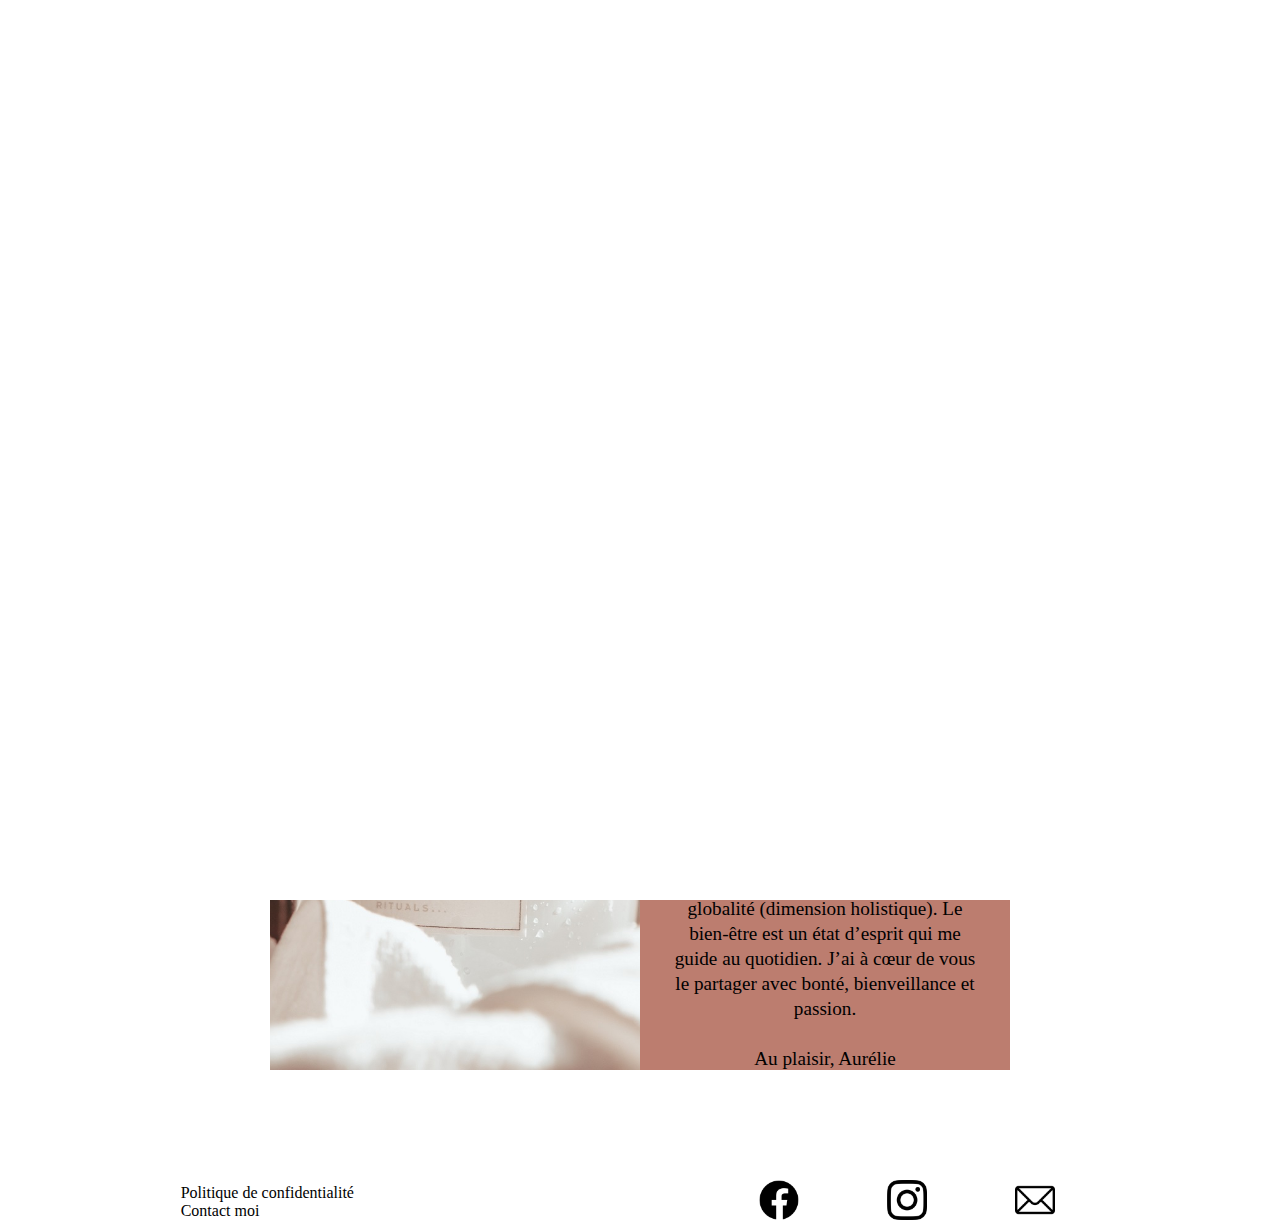
==== commit 65376d0c: "evidence" ====
--- a/page/pageAbout/index2.html
+++ b/page/pageAbout/index2.html
@@ -95,7 +95,6 @@
 
       logoMenu2.addEventListener("click", () => {
         if (window.innerWidth < 972) {
-          console.log("coucoucoucoucou");
           navBar.classList.toggle("navbar-mobile-toggle");
         }
       });
--- a/style/pages/style.css
+++ b/style/pages/style.css
@@ -65,6 +65,17 @@
   }
   100% {
     background-position: 350px;
+  }
+}
+@keyframes otherPageAnim {
+  from {
+    opacity: 100%;
+    z-index: 100;
+  }
+  to {
+    z-index: -1;
+    opacity: 0%;
+    background: transparent;
   }
 }
 /***** Media Query ****/
@@ -1127,6 +1138,15 @@
 .about {
   position: relative;
 }
+.about:before {
+  content: "";
+  position: absolute;
+  height: 100vh;
+  width: 100%;
+  background: white;
+  z-index: 4;
+  animation: otherPageAnim 2s ease-in-out forwards;
+}
 .about .about-title-container {
   display: flex;
   flex-direction: column;
